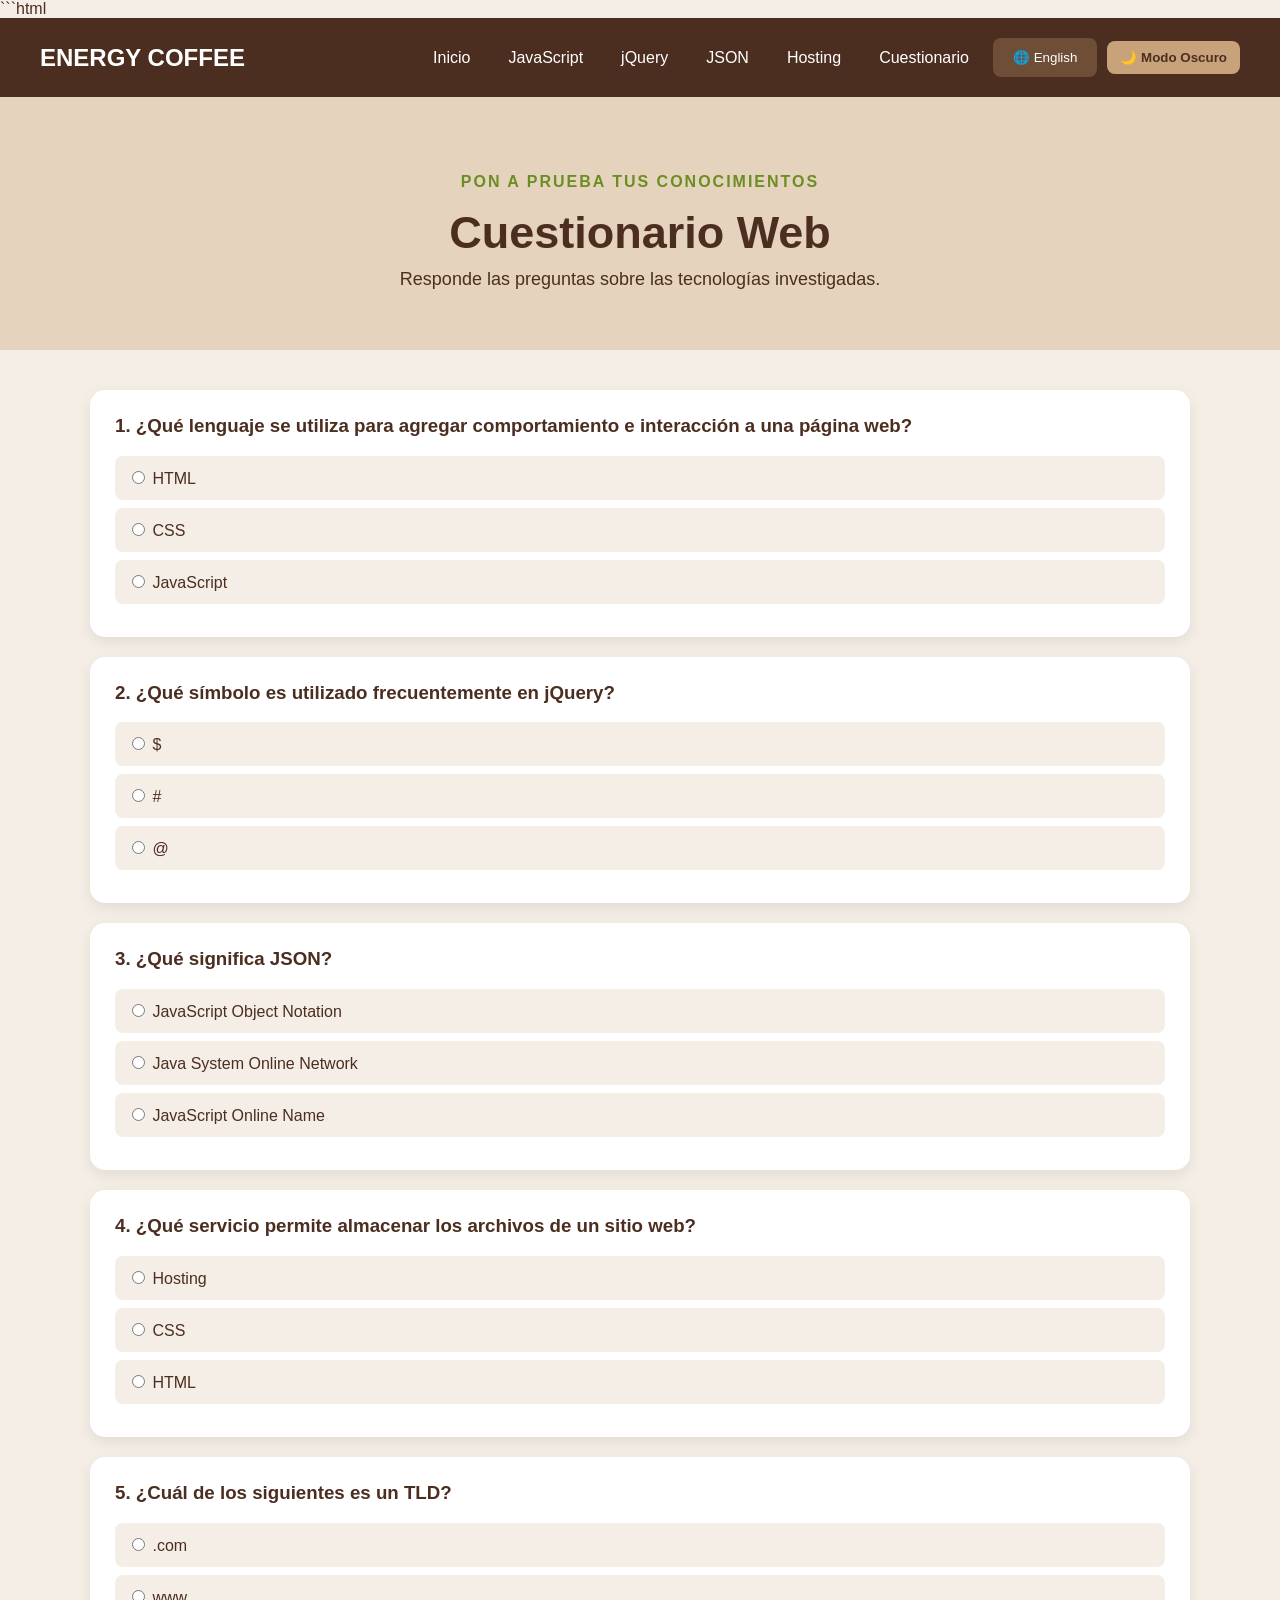
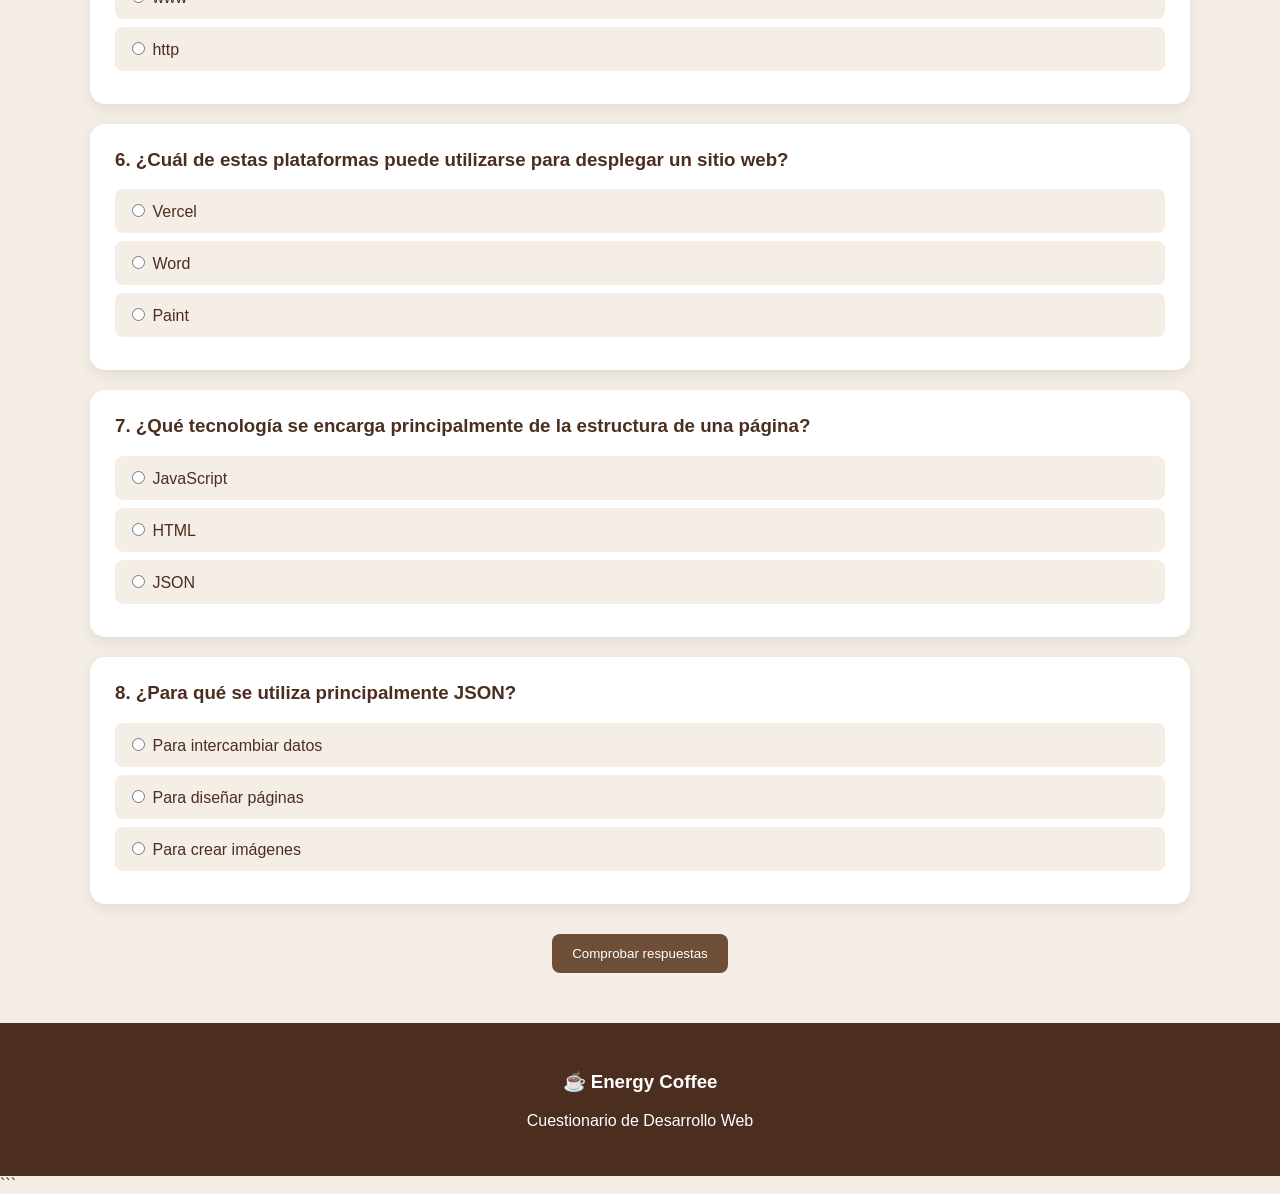
==== cuestionario.html @ bce660f0 "Add files via upload enrgycoffee" ====
```html
<!DOCTYPE html>
<html lang="es">

<head>

    <meta charset="UTF-8">

    <meta name="viewport" content="width=device-width, initial-scale=1.0">

    <title>Energy Coffee | Cuestionario</title>

    <link rel="stylesheet" href="style.css">

</head>

<body>

<header>

    <div class="logo">ENERGY COFFEE</div>

    <nav>
        <a href="index.html" data-es="Inicio" data-en="Home">Inicio</a>
        <a href="javascript.html" data-es="JavaScript" data-en="JavaScript">JavaScript</a>
        <a href="jquery.html" data-es="jQuery" data-en="jQuery">jQuery</a>
        <a href="json.html" data-es="JSON" data-en="JSON">JSON</a>
        <a href="hosting.html" data-es="Hosting" data-en="Hosting">Hosting</a>
        <a href="cuestionario.html" data-es="Cuestionario" data-en="Questionnaire">Cuestionario</a>

        <!-- Botón para cambiar el idioma -->
        <button id="idiomaBtn" onclick="cambiarIdioma()">
            🌐 English
        </button>

        <!-- Botón de modo oscuro y claro -->
        <button
            id="themeToggleBtn"
            class="btn-theme"
            onclick="toggleTheme()">
            🌙 Modo Oscuro
        </button>
    </nav>

</header>


<section class="titulo-pagina">

    <p
        data-es="PON A PRUEBA TUS CONOCIMIENTOS"
        data-en="TEST YOUR KNOWLEDGE">

        PON A PRUEBA TUS CONOCIMIENTOS

    </p>

    <h1
        data-es="Cuestionario Web"
        data-en="Web Questionnaire">

        Cuestionario Web

    </h1>

    <span
        data-es="Responde las preguntas sobre las tecnologías investigadas."
        data-en="Answer the questions about the technologies you studied.">

        Responde las preguntas sobre las tecnologías investigadas.

    </span>

</section>


<main class="contenido">

<form id="quiz">

    <div class="pregunta">

        <h3
            data-es="1. ¿Qué lenguaje se utiliza para agregar comportamiento e interacción a una página web?"
            data-en="1. Which language is used to add behavior and interaction to a web page?">

            1. ¿Qué lenguaje se utiliza para agregar comportamiento
            e interacción a una página web?

        </h3>

        <label>
            <input type="radio" name="p1" value="a">
            HTML
        </label>

        <label>
            <input type="radio" name="p1" value="b">
            CSS
        </label>

        <label>
            <input type="radio" name="p1" value="c">
            JavaScript
        </label>

    </div>


    <div class="pregunta">

        <h3
            data-es="2. ¿Qué símbolo es utilizado frecuentemente en jQuery?"
            data-en="2. Which symbol is frequently used in jQuery?">

            2. ¿Qué símbolo es utilizado frecuentemente en jQuery?

        </h3>

        <label>
            <input type="radio" name="p2" value="a">
            $
        </label>

        <label>
            <input type="radio" name="p2" value="b">
            #
        </label>

        <label>
            <input type="radio" name="p2" value="c">
            @
        </label>

    </div>


    <div class="pregunta">

        <h3
            data-es="3. ¿Qué significa JSON?"
            data-en="3. What does JSON stand for?">

            3. ¿Qué significa JSON?

        </h3>

        <label>
            <input type="radio" name="p3" value="a">
            JavaScript Object Notation
        </label>

        <label>
            <input type="radio" name="p3" value="b">
            Java System Online Network
        </label>

        <label>
            <input type="radio" name="p3" value="c">
            JavaScript Online Name
        </label>

    </div>


    <div class="pregunta">

        <h3
            data-es="4. ¿Qué servicio permite almacenar los archivos de un sitio web?"
            data-en="4. Which service allows you to store website files?">

            4. ¿Qué servicio permite almacenar los archivos
            de un sitio web?

        </h3>

        <label>
            <input type="radio" name="p4" value="a">
            Hosting
        </label>

        <label>
            <input type="radio" name="p4" value="b">
            CSS
        </label>

        <label>
            <input type="radio" name="p4" value="c">
            HTML
        </label>

    </div>


    <div class="pregunta">

        <h3
            data-es="5. ¿Cuál de los siguientes es un TLD?"
            data-en="5. Which of the following is a TLD?">

            5. ¿Cuál de los siguientes es un TLD?

        </h3>

        <label>
            <input type="radio" name="p5" value="a">
            .com
        </label>

        <label>
            <input type="radio" name="p5" value="b">
            www
        </label>

        <label>
            <input type="radio" name="p5" value="c">
            http
        </label>

    </div>


    <div class="pregunta">

        <h3
            data-es="6. ¿Cuál de estas plataformas puede utilizarse para desplegar un sitio web?"
            data-en="6. Which of these platforms can be used to deploy a website?">

            6. ¿Cuál de estas plataformas puede utilizarse
            para desplegar un sitio web?

        </h3>

        <label>
            <input type="radio" name="p6" value="a">
            Vercel
        </label>

        <label>
            <input type="radio" name="p6" value="b">
            Word
        </label>

        <label>
            <input type="radio" name="p6" value="c">
            Paint
        </label>

    </div>


    <div class="pregunta">

        <h3
            data-es="7. ¿Qué tecnología se encarga principalmente de la estructura de una página?"
            data-en="7. Which technology is mainly responsible for a page's structure?">

            7. ¿Qué tecnología se encarga principalmente
            de la estructura de una página?

        </h3>

        <label>
            <input type="radio" name="p7" value="a">
            JavaScript
        </label>

        <label>
            <input type="radio" name="p7" value="b">
            HTML
        </label>

        <label>
            <input type="radio" name="p7" value="c">
            JSON
        </label>

    </div>


    <div class="pregunta">

        <h3
            data-es="8. ¿Para qué se utiliza principalmente JSON?"
            data-en="8. What is JSON mainly used for?">

            8. ¿Para qué se utiliza principalmente JSON?

        </h3>

        <label>
            <input type="radio" name="p8" value="a">
            <span
                data-es="Para intercambiar datos"
                data-en="To exchange data">
                Para intercambiar datos
            </span>
        </label>

        <label>
            <input type="radio" name="p8" value="b">
            <span
                data-es="Para diseñar páginas"
                data-en="To design pages">
                Para diseñar páginas
            </span>
        </label>

        <label>
            <input type="radio" name="p8" value="c">
            <span
                data-es="Para crear imágenes"
                data-en="To create images">
                Para crear imágenes
            </span>
        </label>

    </div>


    <div class="boton-quiz">

        <button
            type="submit"
            data-es="Comprobar respuestas"
            data-en="Check Answers">

            Comprobar respuestas

        </button>

    </div>

</form>


<div id="resultado"></div>

</main>


<footer>

    <h3>☕ Energy Coffee</h3>

    <p
        data-es="Cuestionario de Desarrollo Web"
        data-en="Web Development Questionnaire">

        Cuestionario de Desarrollo Web

    </p>

</footer>


<script src="script.js"></script>

<script>

    let idiomaActual = "es";

    function cambiarIdioma() {

        const elementos = document.querySelectorAll("[data-es][data-en]");
        const boton = document.getElementById("idiomaBtn");

        if (idiomaActual === "es") {

            elementos.forEach(function(elemento) {
                elemento.textContent = elemento.getAttribute("data-en");
            });

            boton.textContent = "🌐 Español";
            document.documentElement.lang = "en";
            idiomaActual = "en";

        } else {

            elementos.forEach(function(elemento) {
                elemento.textContent = elemento.getAttribute("data-es");
            });

            boton.textContent = "🌐 English";
            document.documentElement.lang = "es";
            idiomaActual = "es";

        }

    }

</script>

</body>

</html>
```
---- style.css ----
/* =================================
   ENERGY COFFEE
   ESTILOS PRINCIPALES
================================= */

* {
    box-sizing: border-box;
}

html {
    scroll-behavior: smooth;
}

body {
    margin: 0;
    font-family: Arial, sans-serif;
    background-color: #f5eee6;
    color: #4b2e20;

    transition:
        background-color 0.5s ease,
        color 0.5s ease;
}


/* =================================
   HEADER
================================= */

header {
    background-color: #4b2e20;
    color: white;
    padding: 20px 40px;

    display: flex;
    justify-content: space-between;
    align-items: center;

    flex-wrap: wrap;
}


.logo {
    font-size: 24px;
    font-weight: bold;
}


nav {
    display: flex;
    gap: 10px;
    align-items: center;
    flex-wrap: wrap;
}


nav a {
    color: white;
    text-decoration: none;
    padding: 10px 14px;
    border-radius: 8px;
}


nav a:hover {
    background-color: #c8a27a;
    color: #4b2e20;
}


/* =================================
   BOTÓN MODO OSCURO
================================= */

#modoBtn,
#themeToggleBtn,
.btn-theme {
    border: none;
    background-color: #c8a27a;
    color: #4b2e20;
    padding: 9px 13px;
    border-radius: 8px;
    cursor: pointer;
    font-weight: bold;
}


#modoBtn:hover,
#themeToggleBtn:hover,
.btn-theme:hover {
    transform: scale(1.05);
}


/* =================================
   TÍTULO DE PÁGINA
================================= */

.titulo-pagina {
    background-color: #e6d3bd;
    text-align: center;
    padding: 60px 20px;
}


.titulo-pagina p {
    color: #6b8e23;
    font-weight: bold;
    letter-spacing: 2px;
}


.titulo-pagina h1 {
    font-size: 45px;
    margin: 10px 0;
    color: #4b2e20;
}


.titulo-pagina span {
    font-size: 18px;
}


/* =================================
   CONTENIDO
================================= */

.contenido {
    width: 90%;
    max-width: 1100px;
    margin: 40px auto;
}


/* =================================
   BLOQUES
================================= */

.bloque {
    background-color: white;
    padding: 30px;
    margin-bottom: 30px;
    border-radius: 15px;

    box-shadow:
        0 5px 15px rgba(0, 0, 0, 0.08);
}


.bloque h2 {
    color: #6f4e37;
    margin-top: 0;
}


.bloque p {
    line-height: 1.6;
}


/* =================================
   IMÁGENES
================================= */

img {
    max-width: 100%;
    height: auto;
    border-radius: 15px;
}


/* Imágenes de jQuery y JSON */

.imagen-tecnologia {
    display: block;
    width: 180px;
    height: 120px;
    object-fit: contain;
    margin: 25px auto 5px auto;
}


/* Imágenes de Hosting */

.imagen-hosting {
    display: block;
    width: 500px;
    max-width: 100%;
    height: 250px;
    object-fit: cover;
    margin: 25px auto;
}


/* Imagen principal del café */

.imagen-cafe {
    display: block;
    width: 300px;
    max-width: 100%;
    height: 220px;
    object-fit: cover;
    margin: 20px auto;
}


/* =================================
   CÓDIGO
================================= */

pre {
    background-color: #2d2d2d;
    color: #ffffff;
    padding: 20px;
    border-radius: 10px;
    overflow-x: auto;
}


code {
    font-family: Consolas, monospace;
}


/* =================================
   COMPARACIÓN
================================= */

.comparacion {
    display: grid;
    grid-template-columns: repeat(2, 1fr);
    gap: 20px;
}


.comparacion > div {
    background-color: #f5eee6;
    padding: 20px;
    border-radius: 12px;
}


.comparacion h3 {
    color: #6f4e37;
}


/* =================================
   JQUERY
================================= */

.mensaje-jquery {
    background-color: #e6d3bd;
    padding: 20px;
    border-radius: 10px;
    margin-bottom: 20px;
    text-align: center;
    font-size: 18px;
}


button {
    background-color: #6f4e37;
    color: white;
    border: none;
    padding: 12px 20px;
    border-radius: 8px;
    cursor: pointer;
}


button:hover {
    background-color: #8b6a4e;
    transform: scale(1.03);
}


/* =================================
   TABLAS
================================= */

table {
    width: 100%;
    border-collapse: collapse;
    margin-top: 20px;
}


th,
td {
    border: 1px solid #c8a27a;
    padding: 15px;
    text-align: left;
}


th {
    background-color: #6f4e37;
    color: white;
}


td {
    background-color: #f5eee6;
}


/* =================================
   FLUJO
================================= */

.flujo {
    background-color: #f5eee6;
    padding: 25px;
    border-radius: 12px;
    text-align: center;
}


.flujo div {
    margin: 8px;
}


/* =================================
   TARJETAS
================================= */

.tarjetas {
    display: grid;
    grid-template-columns: repeat(3, 1fr);
    gap: 20px;
}


.tarjeta {
    background-color: #f5eee6;
    padding: 25px;
    border-radius: 15px;
}


.tarjeta h3 {
    color: #6f4e37;
}


/* =================================
   CUESTIONARIO
================================= */

.pregunta {
    background-color: white;
    padding: 25px;
    margin-bottom: 20px;
    border-radius: 15px;

    box-shadow:
        0 5px 15px rgba(0, 0, 0, 0.08);
}


.pregunta h3 {
    margin-top: 0;
}


.pregunta label {
    display: block;
    background-color: #f5eee6;
    padding: 12px;
    margin: 8px 0;
    border-radius: 8px;
    cursor: pointer;
}


.pregunta label:hover {
    background-color: #e6d3bd;
}


.boton-quiz {
    text-align: center;
    margin: 30px 0;
}


#resultado {
    display: none;
    background-color: #6b8e23;
    color: white;
    padding: 20px;
    border-radius: 12px;
    text-align: center;
    margin: 20px 0;
    font-size: 18px;
}


/* =================================
   FUENTES
================================= */

.fuentes {
    background-color: #e6d3bd;
    padding: 25px;
    border-radius: 15px;
}


.fuentes h3 {
    color: #6f4e37;
}


/* =================================
   PRODUCTO
================================= */

.producto-principal {
    background-color: white;
    padding: 30px;
    border-radius: 20px;
    text-align: center;

    box-shadow:
        0 8px 20px rgba(0, 0, 0, 0.1);
}


.circulo-cafe {
    font-size: 70px;
}


.precio {
    font-size: 25px;
    font-weight: bold;
    color: #6b8e23;
}


/* =================================
   CAROUSEL BOOTSTRAP
================================= */

.carousel {
    width: 90%;
    max-width: 1000px;
    margin: 40px auto;

    border-radius: 15px;
    overflow: hidden;

    box-shadow:
        0 8px 20px rgba(0, 0, 0, 0.2);
}


.carousel img {
    width: 100%;
    height: 400px;
    object-fit: cover;
}


/* =================================
   GOOGLE TOOLS
================================= */

.google-tools {
    background-color: #e6d3bd;
    padding: 35px;
    margin: 40px auto;
    width: 90%;
    max-width: 900px;
    text-align: center;
    border-radius: 15px;
}


.google-tools h2 {
    color: #4b2e20;
}


.boton-cuestionario {
    display: inline-block;
    background-color: #6f4e37;
    color: white;
    text-decoration: none;
    padding: 12px 20px;
    border-radius: 8px;
    margin-top: 15px;
}


.boton-cuestionario:hover {
    background-color: #8b6a4e;
}


/* =================================
   TRANSICIONES
================================= */

.bloque,
.tarjeta,
.producto-principal,
button,
nav a,
.imagen-tecnologia,
.imagen-hosting {
    transition: all 0.3s ease;
}


/* =================================
   MODO OSCURO
================================= */

body.modo-oscuro {
    background-color: #1e1e1e;
    color: #f5f5f5;
}


/* HEADER */

body.modo-oscuro header {
    background-color: #111111;
}


/* TÍTULOS */

body.modo-oscuro .titulo-pagina {
    background-color: #292929;
    color: white;
}


body.modo-oscuro .titulo-pagina h1 {
    color: white;
}


/* SECCIONES */

body.modo-oscuro .seccion {
    background-color: #1e1e1e;
}


body.modo-oscuro .seccion h2 {
    color: #d6a77a;
}


/* BLOQUES */

body.modo-oscuro .bloque {
    background-color: #2b2b2b;
    color: white;
}


body.modo-oscuro .bloque h2 {
    color: #d6a77a;
}


/* TARJETAS */

body.modo-oscuro .tarjeta {
    background-color: #2b2b2b;
    color: white;
}


body.modo-oscuro .tarjeta h3 {
    color: #d6a77a;
}


/* COMPARACIÓN */

body.modo-oscuro .comparacion > div {
    background-color: #383838;
    color: white;
}


/* JQUERY */

body.modo-oscuro .mensaje-jquery {
    background-color: #383838;
    color: white;
}


/* FLUJO */

body.modo-oscuro .flujo {
    background-color: #2b2b2b;
    color: white;
}


/* TABLAS */

body.modo-oscuro table {
    color: white;
}


body.modo-oscuro td {
    background-color: #2b2b2b;
    color: white;
}


body.modo-oscuro th {
    background-color: #111111;
}


/* CUESTIONARIO */

body.modo-oscuro .pregunta {
    background-color: #2b2b2b;
    color: white;
}


body.modo-oscuro .pregunta label {
    background-color: #383838;
    color: white;
}


/* FUENTES */

body.modo-oscuro .fuentes {
    background-color: #292929;
    color: white;
}


body.modo-oscuro .fuentes h3 {
    color: #d6a77a;
}


/* PRODUCTO */

body.modo-oscuro .producto-principal {
    background-color: #2b2b2b;
    color: white;
}


/* COLORES */

body.modo-oscuro .colores-seccion {
    background-color: #292929;
}


body.modo-oscuro .color-item {
    color: white;
}


/* GOOGLE TOOLS */

body.modo-oscuro .google-tools {
    background-color: #292929;
    color: white;
}


body.modo-oscuro .google-tools h2 {
    color: #d6a77a;
}


/* =================================
   RESPONSIVE
================================= */

@media (max-width: 768px) {

    header {
        justify-content: center;
        gap: 15px;
    }

    nav {
        justify-content: center;
    }

    .titulo-pagina h1 {
        font-size: 35px;
    }

    .comparacion {
        grid-template-columns: 1fr;
    }

    .tarjetas {
        grid-template-columns: 1fr;
    }

    .carousel img {
        height: 250px;
    }

    .imagen-hosting {
        height: 200px;
    }

    .imagen-tecnologia {
        width: 150px;
        height: 100px;
    }

    table {
        display: block;
        overflow-x: auto;
    }

}


/* =================================
   PIE DE PÁGINA
================================= */

footer {
    background-color: #4b2e20;
    color: white;
    text-align: center;
    padding: 30px;
    margin-top: 50px;
}


body.modo-oscuro footer {
    background-color: #111111;
}
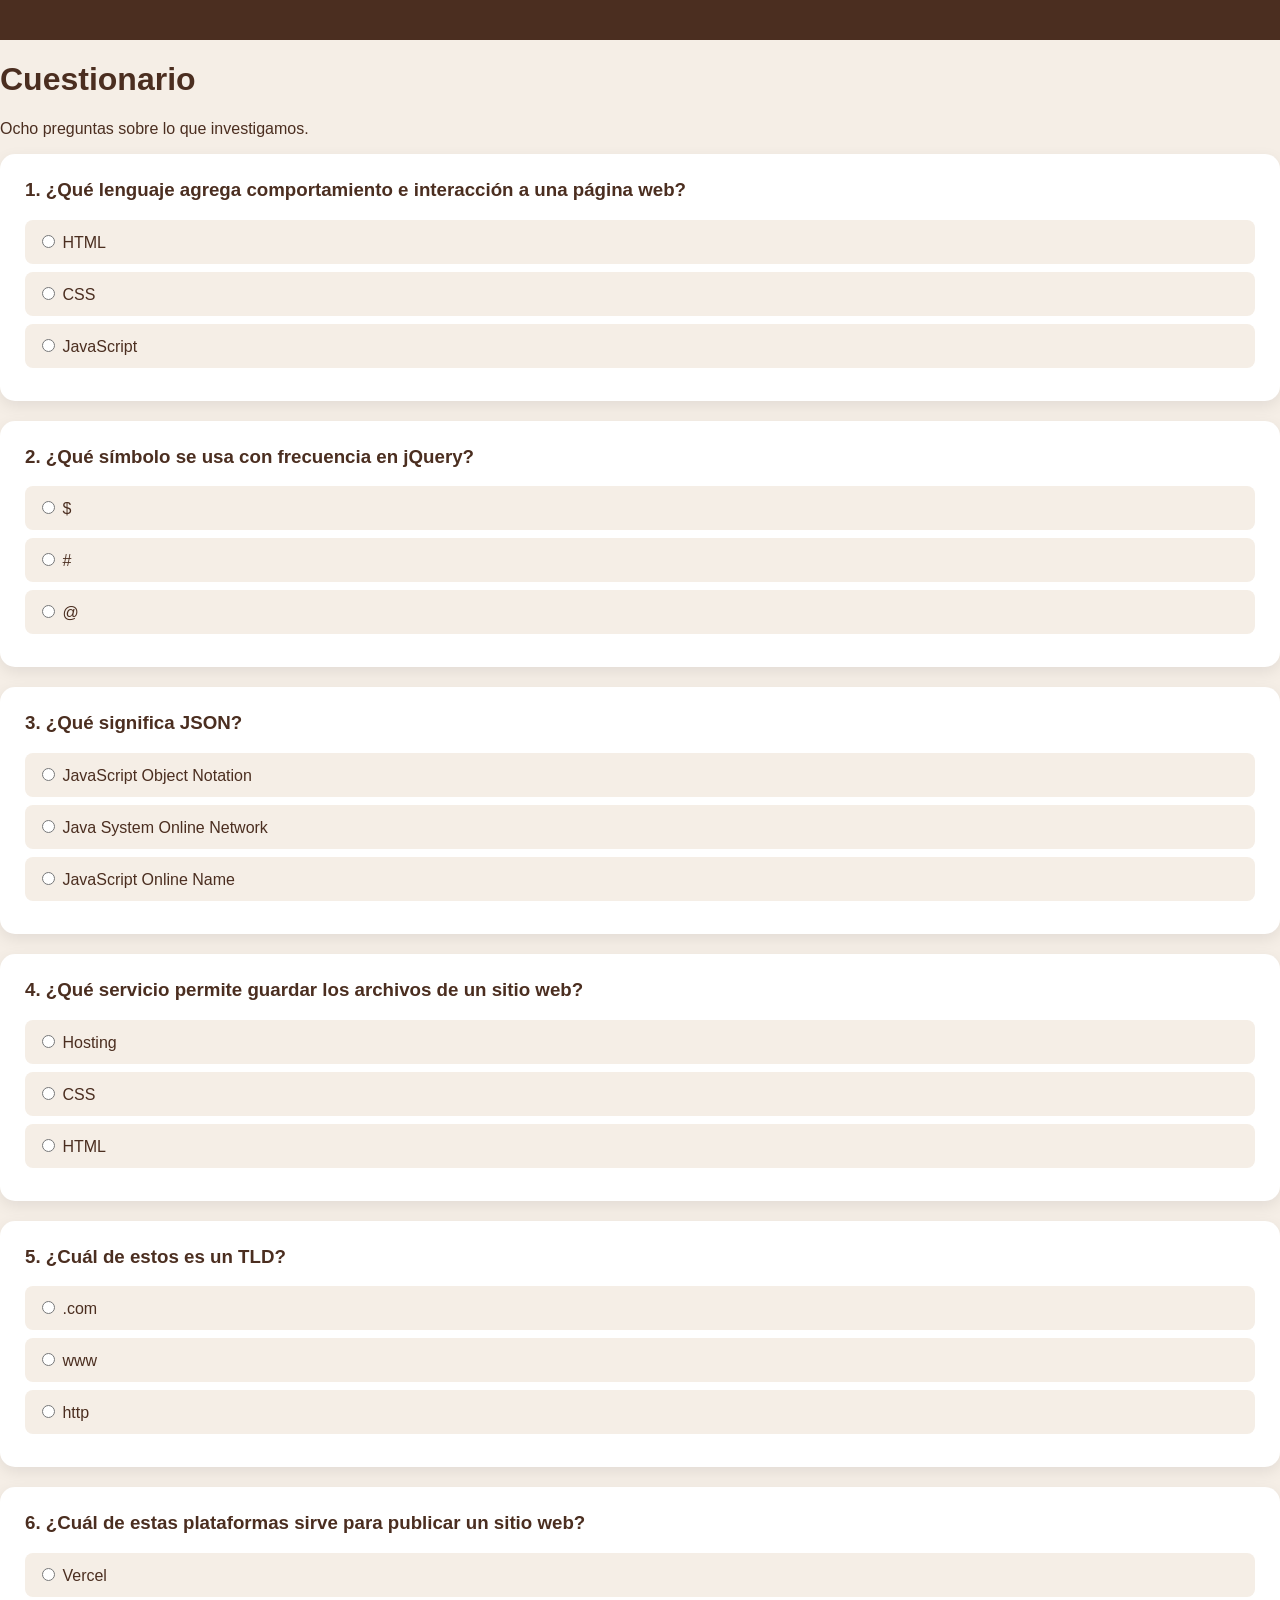
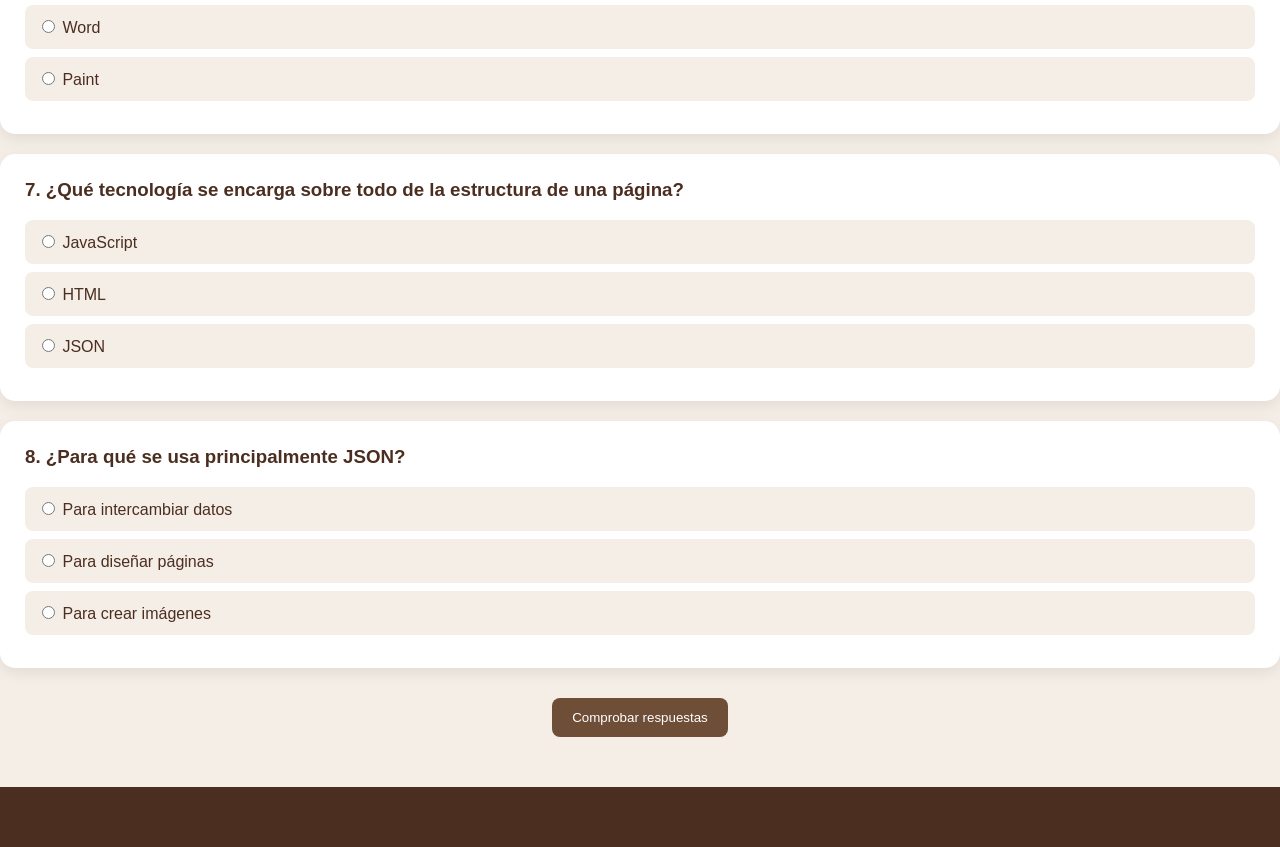
==== commit 59ec0d95: "Refactor cuestionario.html structure and content" ====
--- a/cuestionario.html
+++ b/cuestionario.html
@@ -1,397 +1,75 @@
-```html
 <!DOCTYPE html>
 <html lang="es">
-
 <head>
-
-    <meta charset="UTF-8">
-
-    <meta name="viewport" content="width=device-width, initial-scale=1.0">
-
-    <title>Energy Coffee | Cuestionario</title>
-
-    <link rel="stylesheet" href="style.css">
-
+<meta charset="UTF-8">
+<meta name="viewport" content="width=device-width, initial-scale=1.0">
+<title>Energy Coffee | Cuestionario</title>
+<link href="https://fonts.googleapis.com/css2?family=Bricolage+Grotesque:wght@600;800&family=Source+Sans+3:wght@400;600&display=swap" rel="stylesheet">
+<link rel="stylesheet" href="style.css">
 </head>
-
 <body>
-
-<header>
-
-    <div class="logo">ENERGY COFFEE</div>
-
-    <nav>
-        <a href="index.html" data-es="Inicio" data-en="Home">Inicio</a>
-        <a href="javascript.html" data-es="JavaScript" data-en="JavaScript">JavaScript</a>
-        <a href="jquery.html" data-es="jQuery" data-en="jQuery">jQuery</a>
-        <a href="json.html" data-es="JSON" data-en="JSON">JSON</a>
-        <a href="hosting.html" data-es="Hosting" data-en="Hosting">Hosting</a>
-        <a href="cuestionario.html" data-es="Cuestionario" data-en="Questionnaire">Cuestionario</a>
-
-        <!-- Botón para cambiar el idioma -->
-        <button id="idiomaBtn" onclick="cambiarIdioma()">
-            🌐 English
-        </button>
-
-        <!-- Botón de modo oscuro y claro -->
-        <button
-            id="themeToggleBtn"
-            class="btn-theme"
-            onclick="toggleTheme()">
-            🌙 Modo Oscuro
-        </button>
-    </nav>
-
-</header>
-
-
-<section class="titulo-pagina">
-
-    <p
-        data-es="PON A PRUEBA TUS CONOCIMIENTOS"
-        data-en="TEST YOUR KNOWLEDGE">
-
-        PON A PRUEBA TUS CONOCIMIENTOS
-
-    </p>
-
-    <h1
-        data-es="Cuestionario Web"
-        data-en="Web Questionnaire">
-
-        Cuestionario Web
-
-    </h1>
-
-    <span
-        data-es="Responde las preguntas sobre las tecnologías investigadas."
-        data-en="Answer the questions about the technologies you studied.">
-
-        Responde las preguntas sobre las tecnologías investigadas.
-
-    </span>
-
-</section>
-
-
-<main class="contenido">
-
+<header class="encabezado" id="encabezado"></header>
+<main class="contenedor">
+<div class="pagina-titulo">
+<h1 data-es="Cuestionario" data-en="Quiz">Cuestionario</h1>
+<p data-es="Ocho preguntas sobre lo que investigamos." data-en="Eight questions about what we researched.">Ocho preguntas sobre lo que investigamos.</p>
+</div>
+<div class="articulo">
 <form id="quiz">
-
-    <div class="pregunta">
-
-        <h3
-            data-es="1. ¿Qué lenguaje se utiliza para agregar comportamiento e interacción a una página web?"
-            data-en="1. Which language is used to add behavior and interaction to a web page?">
-
-            1. ¿Qué lenguaje se utiliza para agregar comportamiento
-            e interacción a una página web?
-
-        </h3>
-
-        <label>
-            <input type="radio" name="p1" value="a">
-            HTML
-        </label>
-
-        <label>
-            <input type="radio" name="p1" value="b">
-            CSS
-        </label>
-
-        <label>
-            <input type="radio" name="p1" value="c">
-            JavaScript
-        </label>
-
-    </div>
-
-
-    <div class="pregunta">
-
-        <h3
-            data-es="2. ¿Qué símbolo es utilizado frecuentemente en jQuery?"
-            data-en="2. Which symbol is frequently used in jQuery?">
-
-            2. ¿Qué símbolo es utilizado frecuentemente en jQuery?
-
-        </h3>
-
-        <label>
-            <input type="radio" name="p2" value="a">
-            $
-        </label>
-
-        <label>
-            <input type="radio" name="p2" value="b">
-            #
-        </label>
-
-        <label>
-            <input type="radio" name="p2" value="c">
-            @
-        </label>
-
-    </div>
-
-
-    <div class="pregunta">
-
-        <h3
-            data-es="3. ¿Qué significa JSON?"
-            data-en="3. What does JSON stand for?">
-
-            3. ¿Qué significa JSON?
-
-        </h3>
-
-        <label>
-            <input type="radio" name="p3" value="a">
-            JavaScript Object Notation
-        </label>
-
-        <label>
-            <input type="radio" name="p3" value="b">
-            Java System Online Network
-        </label>
-
-        <label>
-            <input type="radio" name="p3" value="c">
-            JavaScript Online Name
-        </label>
-
-    </div>
-
-
-    <div class="pregunta">
-
-        <h3
-            data-es="4. ¿Qué servicio permite almacenar los archivos de un sitio web?"
-            data-en="4. Which service allows you to store website files?">
-
-            4. ¿Qué servicio permite almacenar los archivos
-            de un sitio web?
-
-        </h3>
-
-        <label>
-            <input type="radio" name="p4" value="a">
-            Hosting
-        </label>
-
-        <label>
-            <input type="radio" name="p4" value="b">
-            CSS
-        </label>
-
-        <label>
-            <input type="radio" name="p4" value="c">
-            HTML
-        </label>
-
-    </div>
-
-
-    <div class="pregunta">
-
-        <h3
-            data-es="5. ¿Cuál de los siguientes es un TLD?"
-            data-en="5. Which of the following is a TLD?">
-
-            5. ¿Cuál de los siguientes es un TLD?
-
-        </h3>
-
-        <label>
-            <input type="radio" name="p5" value="a">
-            .com
-        </label>
-
-        <label>
-            <input type="radio" name="p5" value="b">
-            www
-        </label>
-
-        <label>
-            <input type="radio" name="p5" value="c">
-            http
-        </label>
-
-    </div>
-
-
-    <div class="pregunta">
-
-        <h3
-            data-es="6. ¿Cuál de estas plataformas puede utilizarse para desplegar un sitio web?"
-            data-en="6. Which of these platforms can be used to deploy a website?">
-
-            6. ¿Cuál de estas plataformas puede utilizarse
-            para desplegar un sitio web?
-
-        </h3>
-
-        <label>
-            <input type="radio" name="p6" value="a">
-            Vercel
-        </label>
-
-        <label>
-            <input type="radio" name="p6" value="b">
-            Word
-        </label>
-
-        <label>
-            <input type="radio" name="p6" value="c">
-            Paint
-        </label>
-
-    </div>
-
-
-    <div class="pregunta">
-
-        <h3
-            data-es="7. ¿Qué tecnología se encarga principalmente de la estructura de una página?"
-            data-en="7. Which technology is mainly responsible for a page's structure?">
-
-            7. ¿Qué tecnología se encarga principalmente
-            de la estructura de una página?
-
-        </h3>
-
-        <label>
-            <input type="radio" name="p7" value="a">
-            JavaScript
-        </label>
-
-        <label>
-            <input type="radio" name="p7" value="b">
-            HTML
-        </label>
-
-        <label>
-            <input type="radio" name="p7" value="c">
-            JSON
-        </label>
-
-    </div>
-
-
-    <div class="pregunta">
-
-        <h3
-            data-es="8. ¿Para qué se utiliza principalmente JSON?"
-            data-en="8. What is JSON mainly used for?">
-
-            8. ¿Para qué se utiliza principalmente JSON?
-
-        </h3>
-
-        <label>
-            <input type="radio" name="p8" value="a">
-            <span
-                data-es="Para intercambiar datos"
-                data-en="To exchange data">
-                Para intercambiar datos
-            </span>
-        </label>
-
-        <label>
-            <input type="radio" name="p8" value="b">
-            <span
-                data-es="Para diseñar páginas"
-                data-en="To design pages">
-                Para diseñar páginas
-            </span>
-        </label>
-
-        <label>
-            <input type="radio" name="p8" value="c">
-            <span
-                data-es="Para crear imágenes"
-                data-en="To create images">
-                Para crear imágenes
-            </span>
-        </label>
-
-    </div>
-
-
-    <div class="boton-quiz">
-
-        <button
-            type="submit"
-            data-es="Comprobar respuestas"
-            data-en="Check Answers">
-
-            Comprobar respuestas
-
-        </button>
-
-    </div>
-
+<div class="pregunta">
+<h3 data-es="1. ¿Qué lenguaje agrega comportamiento e interacción a una página web?" data-en="1. Which language adds behavior and interaction to a web page?">1. ¿Qué lenguaje agrega comportamiento e interacción a una página web?</h3>
+<label><input type="radio" name="p1" value="a"> HTML</label>
+<label><input type="radio" name="p1" value="b"> CSS</label>
+<label><input type="radio" name="p1" value="c"> JavaScript</label>
+</div>
+<div class="pregunta">
+<h3 data-es="2. ¿Qué símbolo se usa con frecuencia en jQuery?" data-en="2. Which symbol is used often in jQuery?">2. ¿Qué símbolo se usa con frecuencia en jQuery?</h3>
+<label><input type="radio" name="p2" value="a"> $</label>
+<label><input type="radio" name="p2" value="b"> #</label>
+<label><input type="radio" name="p2" value="c"> @</label>
+</div>
+<div class="pregunta">
+<h3 data-es="3. ¿Qué significa JSON?" data-en="3. What does JSON stand for?">3. ¿Qué significa JSON?</h3>
+<label><input type="radio" name="p3" value="a"> JavaScript Object Notation</label>
+<label><input type="radio" name="p3" value="b"> Java System Online Network</label>
+<label><input type="radio" name="p3" value="c"> JavaScript Online Name</label>
+</div>
+<div class="pregunta">
+<h3 data-es="4. ¿Qué servicio permite guardar los archivos de un sitio web?" data-en="4. Which service stores a website's files?">4. ¿Qué servicio permite guardar los archivos de un sitio web?</h3>
+<label><input type="radio" name="p4" value="a"> Hosting</label>
+<label><input type="radio" name="p4" value="b"> CSS</label>
+<label><input type="radio" name="p4" value="c"> HTML</label>
+</div>
+<div class="pregunta">
+<h3 data-es="5. ¿Cuál de estos es un TLD?" data-en="5. Which of these is a TLD?">5. ¿Cuál de estos es un TLD?</h3>
+<label><input type="radio" name="p5" value="a"> .com</label>
+<label><input type="radio" name="p5" value="b"> www</label>
+<label><input type="radio" name="p5" value="c"> http</label>
+</div>
+<div class="pregunta">
+<h3 data-es="6. ¿Cuál de estas plataformas sirve para publicar un sitio web?" data-en="6. Which of these platforms can publish a website?">6. ¿Cuál de estas plataformas sirve para publicar un sitio web?</h3>
+<label><input type="radio" name="p6" value="a"> Vercel</label>
+<label><input type="radio" name="p6" value="b"> Word</label>
+<label><input type="radio" name="p6" value="c"> Paint</label>
+</div>
+<div class="pregunta">
+<h3 data-es="7. ¿Qué tecnología se encarga sobre todo de la estructura de una página?" data-en="7. Which technology mainly handles a page's structure?">7. ¿Qué tecnología se encarga sobre todo de la estructura de una página?</h3>
+<label><input type="radio" name="p7" value="a"> JavaScript</label>
+<label><input type="radio" name="p7" value="b"> HTML</label>
+<label><input type="radio" name="p7" value="c"> JSON</label>
+</div>
+<div class="pregunta">
+<h3 data-es="8. ¿Para qué se usa principalmente JSON?" data-en="8. What is JSON mainly used for?">8. ¿Para qué se usa principalmente JSON?</h3>
+<label><input type="radio" name="p8" value="a"> <span data-es="Para intercambiar datos" data-en="To exchange data">Para intercambiar datos</span></label>
+<label><input type="radio" name="p8" value="b"> <span data-es="Para diseñar páginas" data-en="To design pages">Para diseñar páginas</span></label>
+<label><input type="radio" name="p8" value="c"> <span data-es="Para crear imágenes" data-en="To create images">Para crear imágenes</span></label>
+</div>
+<div class="boton-quiz"><button type="submit" class="btn-principal" data-es="Comprobar respuestas" data-en="Check answers">Comprobar respuestas</button></div>
 </form>
-
-
-<div id="resultado"></div>
-
+<div id="resultado" role="status" aria-live="polite"></div>
+</div>
 </main>
-
-
-<footer>
-
-    <h3>☕ Energy Coffee</h3>
-
-    <p
-        data-es="Cuestionario de Desarrollo Web"
-        data-en="Web Development Questionnaire">
-
-        Cuestionario de Desarrollo Web
-
-    </p>
-
-</footer>
-
-
+<footer class="pie" id="pie"></footer>
 <script src="script.js"></script>
-
-<script>
-
-    let idiomaActual = "es";
-
-    function cambiarIdioma() {
-
-        const elementos = document.querySelectorAll("[data-es][data-en]");
-        const boton = document.getElementById("idiomaBtn");
-
-        if (idiomaActual === "es") {
-
-            elementos.forEach(function(elemento) {
-                elemento.textContent = elemento.getAttribute("data-en");
-            });
-
-            boton.textContent = "🌐 Español";
-            document.documentElement.lang = "en";
-            idiomaActual = "en";
-
-        } else {
-
-            elementos.forEach(function(elemento) {
-                elemento.textContent = elemento.getAttribute("data-es");
-            });
-
-            boton.textContent = "🌐 English";
-            document.documentElement.lang = "es";
-            idiomaActual = "es";
-
-        }
-
-    }
-
-</script>
-
 </body>
-
 </html>
-```
